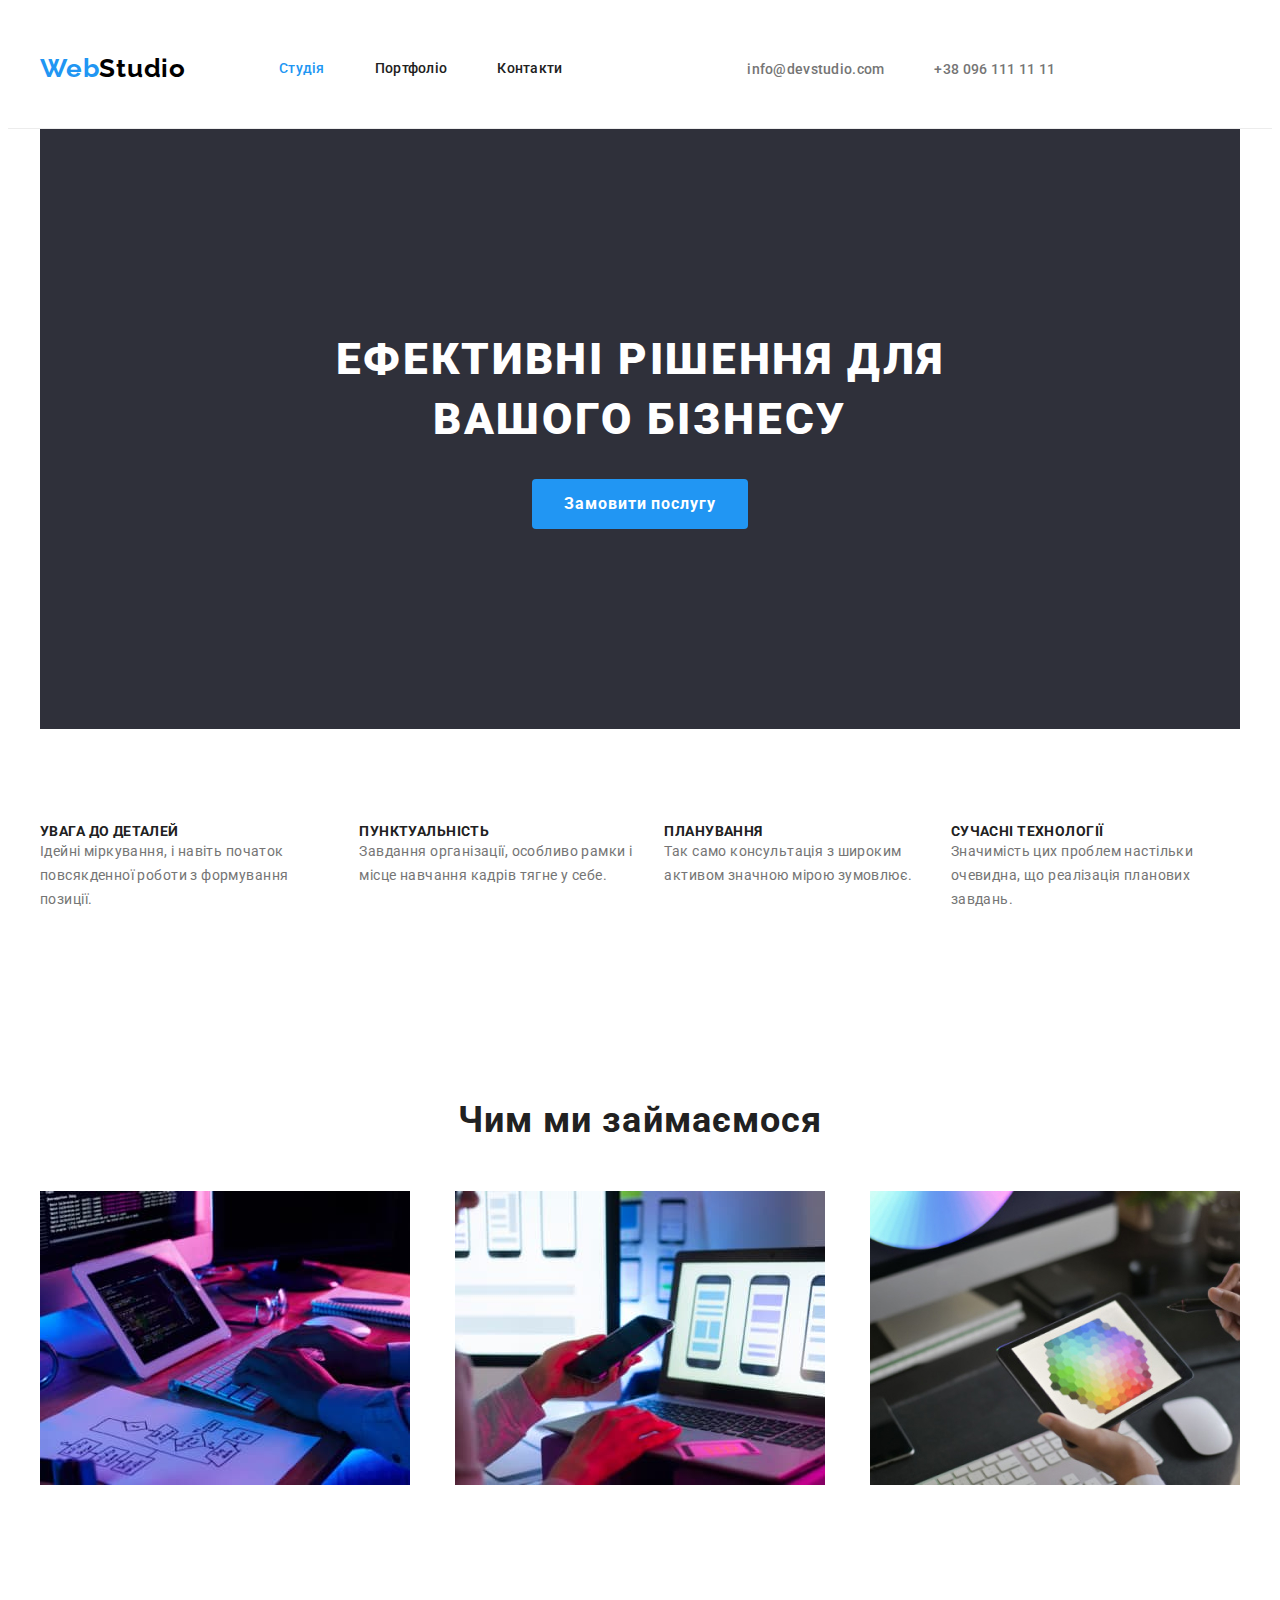
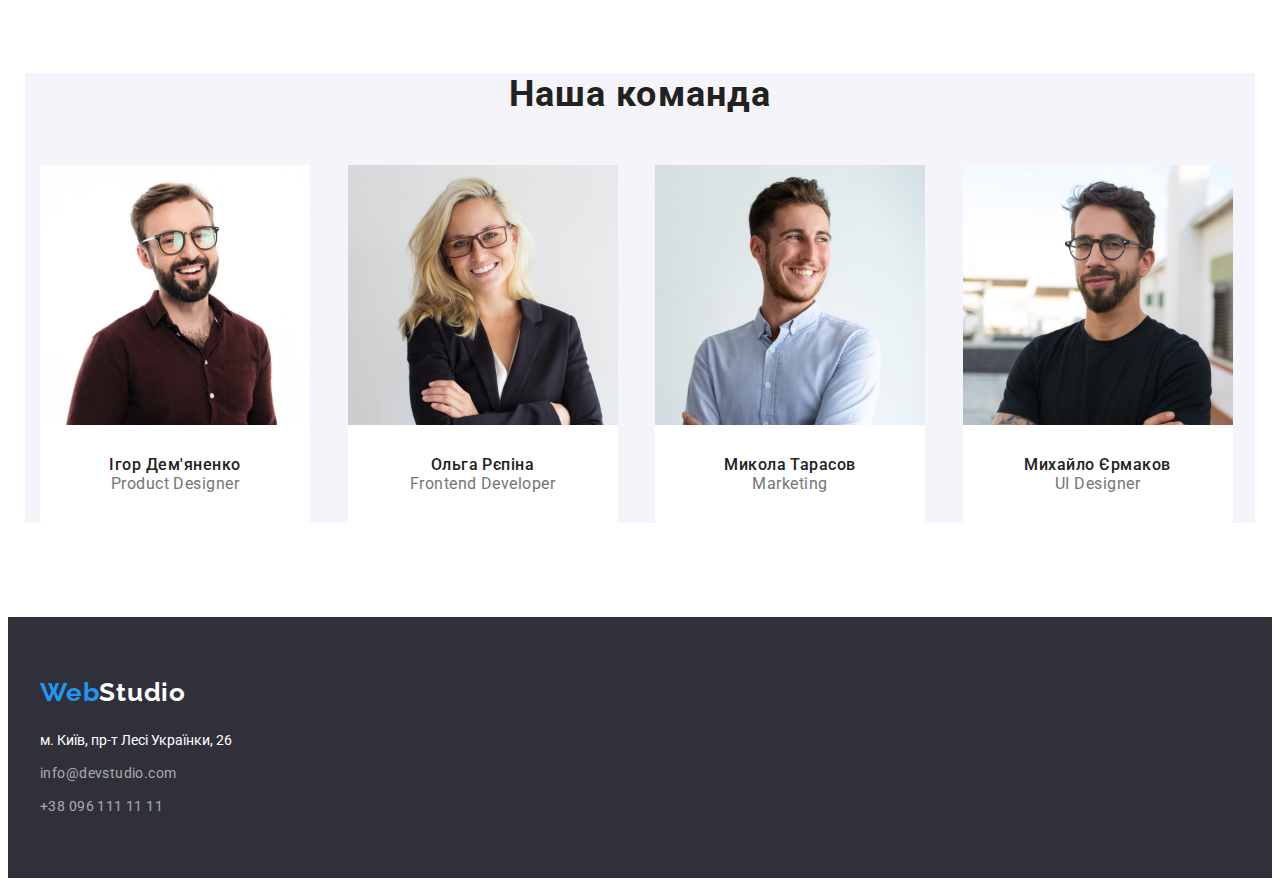
==== index.html @ 77de5295 "ДЗ№3" ====
<!DOCTYPE html>
<html lang="uk">
  <head>
    <meta charset="UTF-8" />
    <meta http-equiv="X-UA-Compatible" content="IE=edge" />
    <meta name="viewport" content="width=device-width, initial-scale=1.0" />
    <title>WebStudio</title>
    <link rel="preconnect" href="https://fonts.googleapis.com">
    <link rel="preconnect" href="https://fonts.gstatic.com" crossorigin>
    <link href="https://fonts.googleapis.com/css2?family=Raleway:wght@700&family=Roboto:wght@400;500;700;900&display=swap"
      rel="stylesheet">
    <link rel="stylesheet" href="./css/styles.css"/>
  </head>
  <body>
    <header>
      <div class="header-container container">
        <nav class="header-nav">
          <a href="/" class="logo link"> 
          <span class="first-part">Web</span><span class="second-part">Studio</span>
          </a>
          <ul class="nav-list list">
            <li class="nav-list-item"><a href="./index.html" class="header-nav-link link current">Студія</a></li>
            <li class="nav-list-item"><a href="./portfolio.html" class="header-nav-link link">Портфоліо</a></li>
            <li class="nav-list-item"><a href="#" class="header-nav-link link">Контакти</a></li>
          </ul>
        </nav>
  
        <ul class="header-group list">
          <li><a href="mailto:info@devstudio.com" class="header-email link">info@devstudio.com</a></li>
          <li><a href="tel:+380961111111" class="header-tel link">+38 096 111 11 11</a></li>
        </ul>
      </div>
    </header>

    <main>
     <div class="container">
        <section class="hero">
          <h1 class="hero-title">Ефективні рішення для вашого бізнесу</h1>
          <button type="button" class="hero-btn">Замовити послугу</button>
        </section>
     </div>

      
        <div class="container">
          <section class="section">
            <h2 class="visually-hidden">Переваги</h2>
            <ul class="advantage-list list">
              <li class="advantage-list-item">
                <h3 class="advantage-title">УВАГА ДО ДЕТАЛЕЙ</h3><p class="advantage-item">Ідейні міркування, і навіть початок повсякденної роботи з
                  формування позиції.</p></li>
              <li class="advantage-list-item">
                <h3 class="advantage-title">ПУНКТУАЛЬНІСТЬ</h3><p class="advantage-item">Завдання організації, особливо рамки і місце навчання кадрів тягне
                  у себе.</p></li>
              <li class="advantage-list-item">
                <h3 class="advantage-title">ПЛАНУВАННЯ</h3><p class="advantage-item">Так само консультація з широким активом значною мірою зумовлює.</p></li>
              <li class="advantage-list-item">
                <h3 class="advantage-title">СУЧАСНІ ТЕХНОЛОГІЇ</h3><p class="advantage-item">Значимість цих проблем настільки очевидна, що реалізація планових
                  завдань.</p></li>
            </ul>
          </section>
        </div>


       <div class="container about">
          <section class="section">
            <h2 class="section-title">Чим ми займаємося</h2>
            <ul class="about-list list">
              <li>
                <img src="./images/box1.jpg" alt="laptop" width="370" />
              </li>
              <li>
                <img src="./images/box2.jpg" alt="desktop" width="370" />
              </li>
              <li>
                <img src="./images/box3.jpg" alt="tablet" width="370" />
              </li>
            </ul>
          </section>
       </div>
      

      
        <section class="section">
          <div class="team container">
            <h2 class="section-title">Наша команда</h2>
              <ul class="team-list list">
                <li class="team-player">
                  <img class="team-img" src="./images/team1.jpg" alt="product-designer" width="270" />
                  <div class="team-text">
                    <h3 class="person">Ігор Дем'яненко</h3>
                    <p class="position">Product Designer</p>
                  </div>
                </li>
      
                <li class="team-player">
                  <img class="team-img" src="./images/team2.jpg" alt="frontend-developer" width="270" />
                  <div class="team-text">
                    <h3 class="person">Ольга Рєпіна</h3>
                    <p class="position">Frontend Developer</p>
                  </div>
                </li>
      
                <li class="team-player">
                  <img class="team-img" src="./images/team3.jpg" alt="marketing" width="270" />
                  <div class="team-text">
                    <h3 class="person">Микола Тарасов</h3>
                    <p class="position">Marketing</p>
                  </div>
                </li>
      
                <li class="team-player">
                  <img class="team-img" src="./images/team4.jpg" alt="designer" width="270" />
                  <div class="team-text">
                    <h3 class="person">Михайло Єрмаков</h3>
                    <p class="position">UI Designer</p>
                  </div>
                </li>
              </ul>
          </div>
        </section>
  

    </main>

    <footer class="footer">
      <div class="container">
        <a href="/" class="futer-logo link">
          <span class="futer-first-part">Web</span><span class="futer-second-part">Studio</span>
        </a>
  
        <address>
          <ul class="list">
            <li class="futer-item">
              <a href="https://goo.gl/maps/8StzC4tndzceAY5B7" target="_blank" class="address link"
                >м. Київ, пр-т Лесі Українки, 26
              </a>
            </li>
            <li class="futer-item"><a href="mailto:info@devstudio.com" class="contacts link">info@devstudio.com</a></li>
            <li class="futer-item"><a href="tel:+380961111111" class="contacts link">+38 096 111 11 11</a></li>
          </ul>
        </address>
      </div>
    </footer>
  </body>
</html>
---- css/styles.css ----
/*General styles*/
:root {
  --accent-color: #2196f3;
  --main-color: #757575;
  --second-color: #fff;
  --titles-color: #212121;
  --dark-bcg: #2f303a;
  --grey-bcg: #f5f4fa;
  --second-accent-color: #188ce8;
}

body {
  font-family: "Roboto", sans-serif;
  color: var(--main-color);
  background-color: var(--second-color);
}

h1,
h2,
h3,
h4,
h5,
h6,
p {
  margin: 0;
}

a {
  text-decoration: none;
}

img {
  display: block;
}

.link {
  text-decoration: none;
  color: currentColor;
}

.container {
  margin: 0 auto;
  width: 1200px;
  padding-left: 15px;
  padding-right: 15px;
  /* text-align: center; */
}

.section {
  padding-top: 94px;
  padding-bottom: 94px;
  /* outline: auto; */
}

.list {
  list-style: none;
  margin: 0;
  padding: 0;
}

header {
  background-color: var(--second-color);
  border-bottom: 1px solid #ECECEC;

  
}

.header-container {
  display: flex;
  align-items: center;
  
}

.header-nav {
  display: flex;
  align-items: center;
}

.nav-list {
  display: flex;
  align-items: center;
}

.header-group {
  display: flex;
  align-items: center;
  margin: auto;
}

.header-email {
  margin-right: 50px;
}
.nav-list-item:not(:last-child) {
  margin-right: 50px;
}

.logo {
  font-family: "Raleway";
  font-style: normal;
  font-weight: 700;
  font-size: 26px;
  line-height: calc(31 / 26);
  letter-spacing: 0.03em;
  margin-right: 93px;
}

.first-part {
  color: var(--accent-color);
}
.second-part {
  color: #000000;
}

.link.current {
  color: var(--accent-color);
}

.header-nav-link {
  font-weight: 500;
  font-size: 14px;
  line-height: calc(16 / 14);
  letter-spacing: 0.02em;
  color: var(--titles-color);
  display: block;
  padding: 52px 0px;
}

.header-nav-link:hover,
.header-nav-link:focus {
  color: var(--accent-color);
}

.header-tel,
.header-email {
  font-weight: 500;
  font-size: 14px;
  line-height: calc(16 / 14);
  letter-spacing: 0.02em;
  color: var(--main-color);
}

.header-tel:hover,
.header-tel:focus {
  color: var(--accent-color);
}

.header-email:hover,
.header-email:focus {
  color: var(--accent-color);
}

.hero {
  background-color: var(--dark-bcg);
  padding: 200px 200px;
}

.hero-title {
  font-weight: 900;
  font-size: 44px;
  line-height: calc(60 / 44);
  text-align: center;
  letter-spacing: 0.06em;
  text-transform: uppercase;
  color: var(--second-color);
  max-width: 696px;
  margin: 0 auto;
}

.hero-btn {
  display: block;
  font-family: inherit;
  font-weight: 700;
  font-size: 16px;
  line-height: calc(30 / 16);
  letter-spacing: 0.06em;
  color: var(--second-color);
  background-color: var(--accent-color);
  border: none;
  border-radius: 4px;
  width: 216px;
  height: 50px;
  cursor: pointer;
  margin-left: auto;
  margin-right: auto;
  margin-top: 30px;
}

.btn {
  font-family: inherit;
  font-weight: 500;
  font-size: 16px;
  line-height: calc(26 / 16);
  text-align: center;
  letter-spacing: 0.03em;
  color: var(--titles-color);
  background-color: var(--grey-bcg);
  cursor: pointer;
  padding: 6px 22px;
  min-width: 73px;
  max-width: 130px;
  height: 38px;
  border-radius: 4px;
  border: none;
}

.hero-btn:active,
.btn:active,
.btn:hover,
.btn:focus {
  background-color: var(--accent-color);
  color: var(--second-color);
}

.hero-btn:hover,
.hero-btn:focus {
  background-color: var(--second-accent-color);
}

.advantage-list {
display: flex;
justify-content: space-between;  
text-align: left;
max-height: 98px;
}

.advantage-list-item:not(:last-child) {
  margin-right: 30px;
  
}
.advantage-title {
  font-weight: 700;
  font-size: 14px;
  line-height: calc(16 / 14);
  letter-spacing: 0.03em;
  text-transform: uppercase;
  color: var(--titles-color);
}

.advantage-item {
  font-weight: 400;
  font-size: 14px;
  line-height: calc(24 / 14);
  letter-spacing: 0.03em;
  color: var(--main-color);
  
}

.about-list {
  display: flex;
  justify-content: space-between;
  gap: 30px;
}

.section-title {
  font-weight: 700;
  font-size: 36px;
  line-height: calc(42 / 36);
  text-align: center;
  letter-spacing: 0.03em;
  color: var(--titles-color);
  align-items: flex-start;
  margin-bottom: 50px;
  margin-left: auto;
  margin-right: auto;
}
.team-list {
  display: flex;
  gap: 30px;
}

.team {background-color: var(--grey-bcg);}

.team-player {
  flex-basis: calc( (100% - 30px * 3) / 4);
}


.team-text {
  padding-top: 30px;
  padding-bottom: 30px;
  background-color: var(--second-color);
  border-radius: 0px 0px 4px 4px;
  max-width: 270px;
}
.person {
  font-weight: 500;
  font-size: 16px;
  line-height: calc(19 / 16);
  text-align: center;
  letter-spacing: 0.03em;
  color: var(--titles-color);
}

.position {
  font-size: 16px;
  line-height: calc(19 / 16);
  text-align: center;
  letter-spacing: 0.03em;
  color: var(--main-color);
}

.portfolio-title {
  font-weight: 700;
  font-size: 18px;
  line-height: calc(36 / 18);
  letter-spacing: 0.06em;
  color: var(--titles-color);

}

.portfolio-item {
  font-size: 16px;
  line-height: calc(30 / 16);
  letter-spacing: 0.03em;
  color: var(--main-color);
}

.footer {
  background-color: var(--dark-bcg);
}

.address {
  font-family: "Roboto";
  font-style: normal;
  font-weight: 400;
  font-size: 14px;
  line-height: calc(24 / 14);
  color: var(--second-color);
  
}

.contacts {
  font-style: normal;
  font-size: 14px;
  line-height: calc(24 / 14);
  letter-spacing: 0.03em;
  color: rgba(255, 255, 255, 0.6);
  display: block;
}

.address:hover,
.address:focus,
.contacts:hover,
.contacts:focus {
  color: var(--accent-color);
}

.futer-logo {
  display: block;
  font-family: "Raleway";
  font-style: normal;
  font-weight: 700;
  font-size: 26px;
  line-height: calc(31 / 26);
  letter-spacing: 0.03em;
  padding-top: 60px;
  margin-bottom: 20px;
}

.futer-item:not(:last-child) {
  margin-bottom: 9px;
}

.futer-item:last-child{
  padding-bottom: 60px;
}
.futer-first-part {
  color: var(--accent-color);
}

.futer-second-part {
  color: var(--second-color);
}

.visually-hidden {
  position: absolute;
  width: 1px;
  height: 1px;
  margin: -1px;
  border: 0;
  padding: 0;
  white-space: nowrap;
  clip-path: inset(100%);
  clip: rect(0 0 0 0);
  overflow: hidden;
}

.filters {
  display: flex;
  max-width: 575px;
  justify-content: space-between;
  margin-right: auto;
  margin-left: auto;
  margin-bottom: 50px;
}

.portfolio-list {
  display: flex;
  flex-wrap: wrap;
  gap: 30px;
}

.portfolio-describe {
 padding: 20px 24px;
border: 1px solid #EEEEEE;
border-top: none;
}
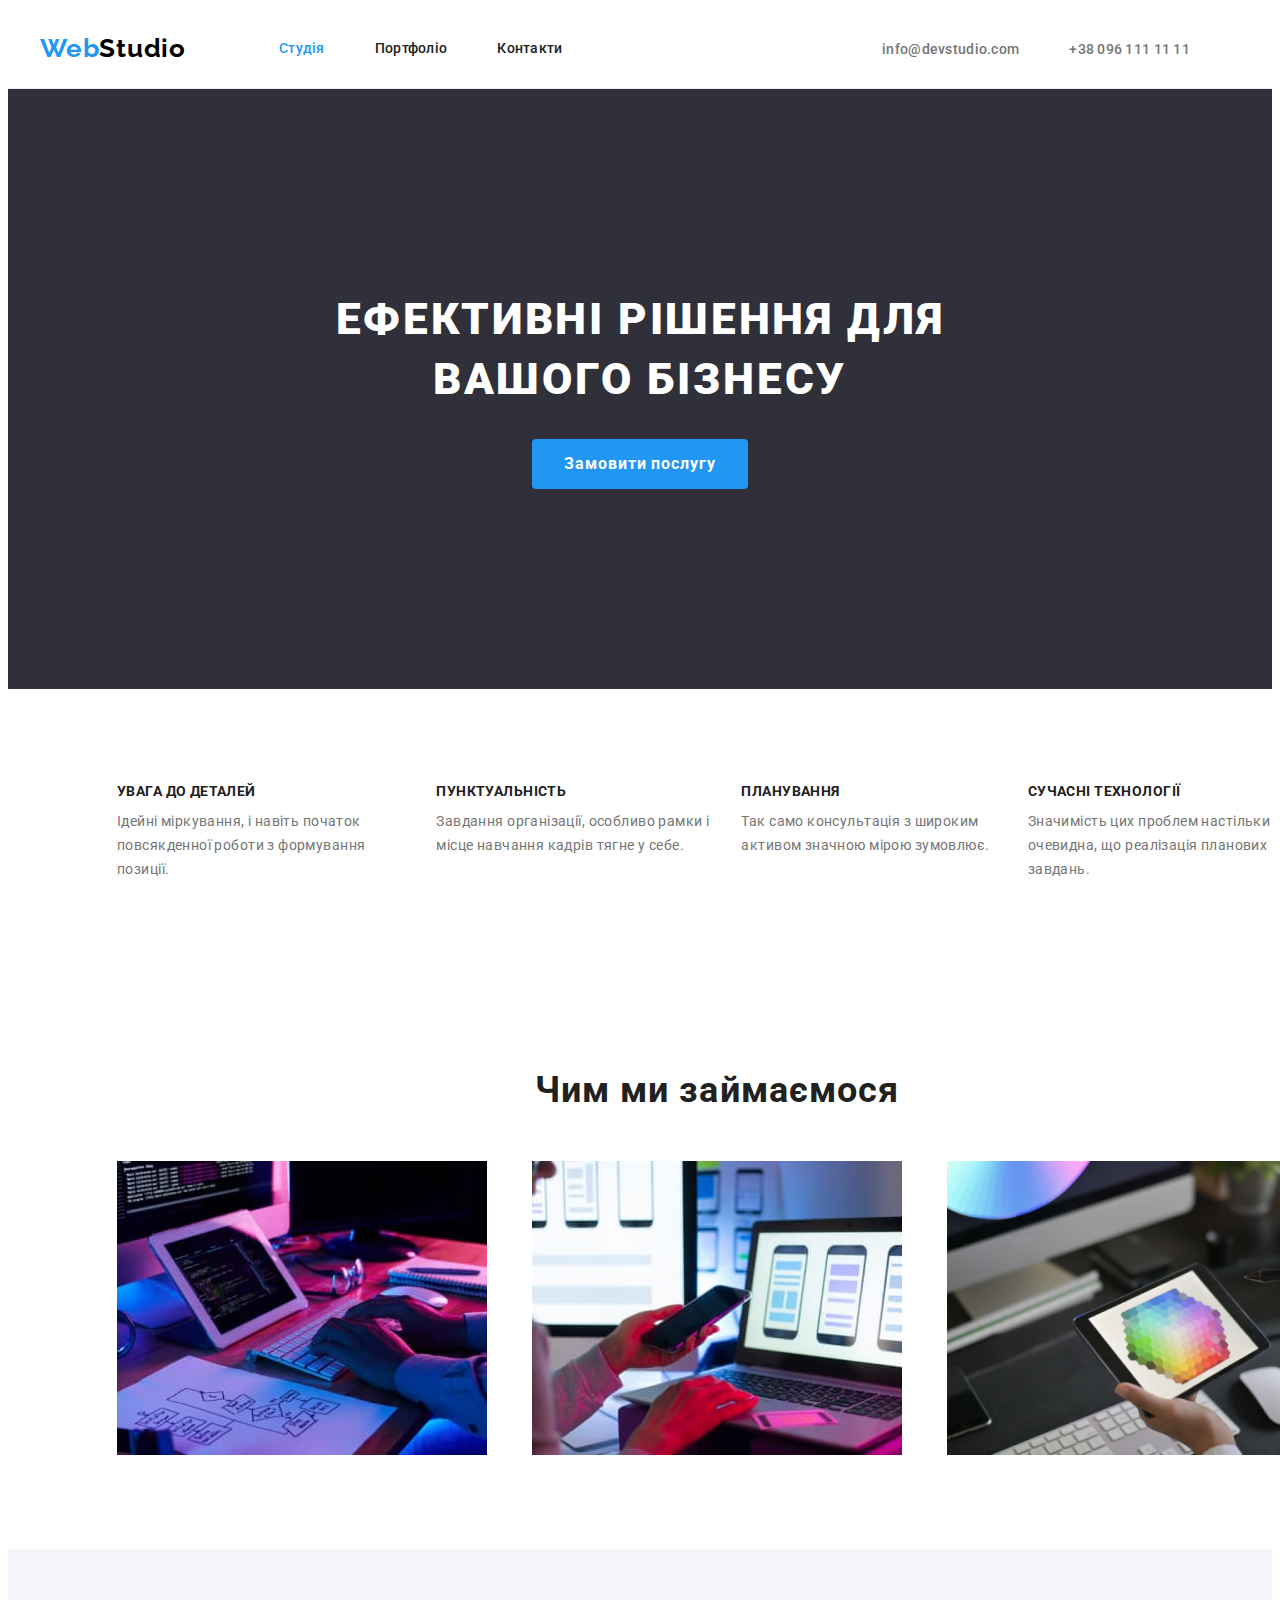
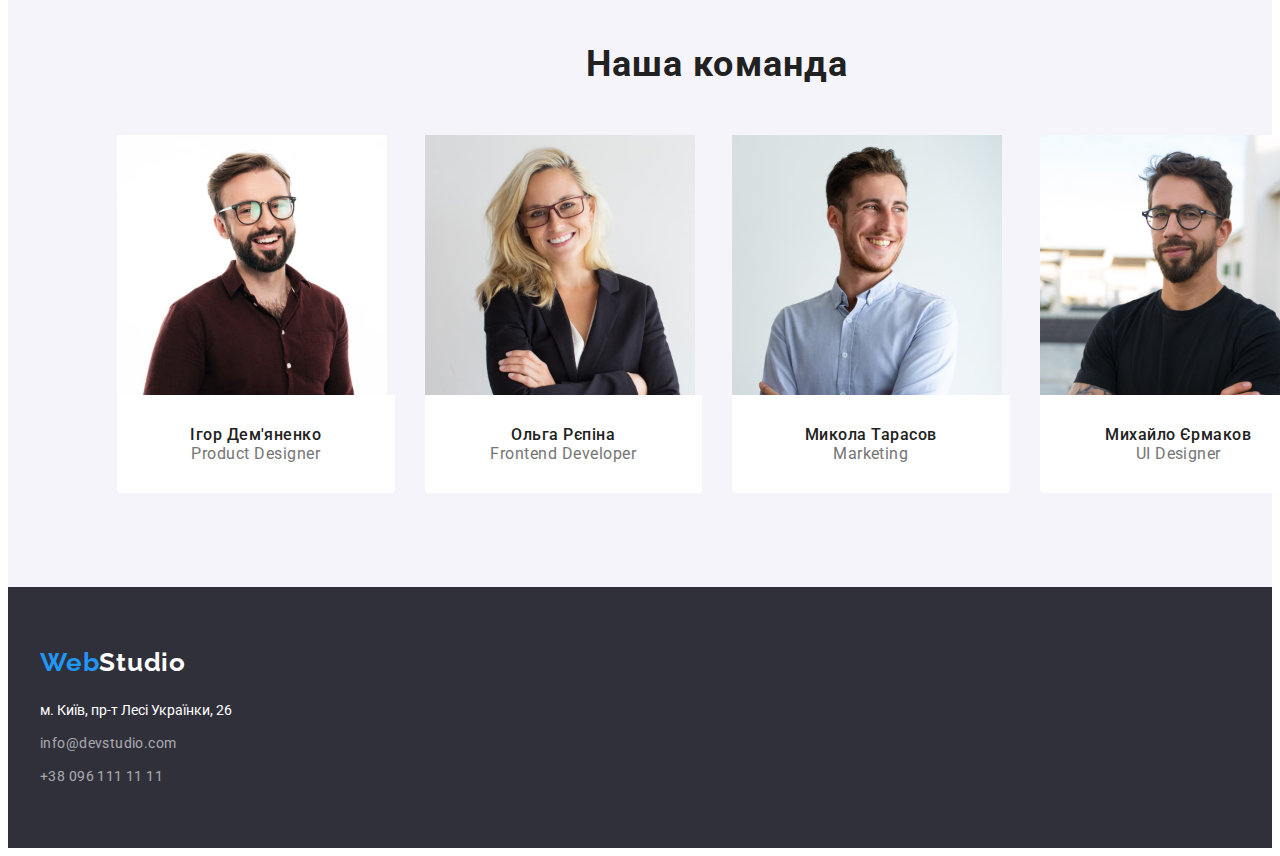
==== commit 74fa9ee9: "Сделала работу над ошибками" ====
--- a/index.html
+++ b/index.html
@@ -9,6 +9,9 @@
     <link rel="preconnect" href="https://fonts.gstatic.com" crossorigin>
     <link href="https://fonts.googleapis.com/css2?family=Raleway:wght@700&family=Roboto:wght@400;500;700;900&display=swap"
       rel="stylesheet">
+    <link rel="stylesheet" href="https://cdnjs.cloudflare.com/ajax/libs/modern-normalize/1.1.0/modern-normalize.min.css"
+        integrity="sha512-wpPYUAdjBVSE4KJnH1VR1HeZfpl1ub8YT/NKx4PuQ5NmX2tKuGu6U/JRp5y+Y8XG2tV+wKQpNHVUX03MfMFn9Q=="
+        crossorigin="anonymous" referrerpolicy="no-referrer" />
     <link rel="stylesheet" href="./css/styles.css"/>
   </head>
   <body>
@@ -26,62 +29,60 @@
         </nav>
   
         <ul class="header-group list">
-          <li><a href="mailto:info@devstudio.com" class="header-email link">info@devstudio.com</a></li>
-          <li><a href="tel:+380961111111" class="header-tel link">+38 096 111 11 11</a></li>
+          <li><a href="mailto:info@devstudio.com" class="header-email link header-group-item">info@devstudio.com</a></li>
+          <li><a href="tel:+380961111111" class="header-tel link header-group-item">+38 096 111 11 11</a></li>
         </ul>
       </div>
     </header>
 
     <main>
-     <div class="container">
         <section class="hero">
-          <h1 class="hero-title">Ефективні рішення для вашого бізнесу</h1>
-          <button type="button" class="hero-btn">Замовити послугу</button>
+        <div class="container">
+            <h1 class="hero-title">Ефективні рішення для вашого бізнесу</h1>
+            <button type="button" class="hero-btn">Замовити послугу</button>
+        </div>
         </section>
-     </div>
 
-      
-        <div class="container">
+        <section class="section">
+            <div class="container">
+              <h2 class="visually-hidden">Переваги</h2>
+              <ul class="advantage-list list">
+                <li class="advantage-list-item">
+                  <h3 class="advantage-title">УВАГА ДО ДЕТАЛЕЙ</h3><p class="advantage-item">Ідейні міркування, і навіть початок повсякденної роботи з
+                    формування позиції.</p></li>
+                <li class="advantage-list-item">
+                  <h3 class="advantage-title">ПУНКТУАЛЬНІСТЬ</h3><p class="advantage-item">Завдання організації, особливо рамки і місце навчання кадрів тягне
+                    у себе.</p></li>
+                <li class="advantage-list-item">
+                  <h3 class="advantage-title">ПЛАНУВАННЯ</h3><p class="advantage-item">Так само консультація з широким активом значною мірою зумовлює.</p></li>
+                <li class="advantage-list-item">
+                  <h3 class="advantage-title">СУЧАСНІ ТЕХНОЛОГІЇ</h3><p class="advantage-item">Значимість цих проблем настільки очевидна, що реалізація планових
+                    завдань.</p></li>
+              </ul>
+            </div>
+          </section>
+
           <section class="section">
-            <h2 class="visually-hidden">Переваги</h2>
-            <ul class="advantage-list list">
-              <li class="advantage-list-item">
-                <h3 class="advantage-title">УВАГА ДО ДЕТАЛЕЙ</h3><p class="advantage-item">Ідейні міркування, і навіть початок повсякденної роботи з
-                  формування позиції.</p></li>
-              <li class="advantage-list-item">
-                <h3 class="advantage-title">ПУНКТУАЛЬНІСТЬ</h3><p class="advantage-item">Завдання організації, особливо рамки і місце навчання кадрів тягне
-                  у себе.</p></li>
-              <li class="advantage-list-item">
-                <h3 class="advantage-title">ПЛАНУВАННЯ</h3><p class="advantage-item">Так само консультація з широким активом значною мірою зумовлює.</p></li>
-              <li class="advantage-list-item">
-                <h3 class="advantage-title">СУЧАСНІ ТЕХНОЛОГІЇ</h3><p class="advantage-item">Значимість цих проблем настільки очевидна, що реалізація планових
-                  завдань.</p></li>
-            </ul>
+           <div class="container">
+              <h2 class="section-title">Чим ми займаємося</h2>
+              <ul class="about-list list">
+                <li>
+                  <img src="./images/box1.jpg" alt="laptop" width="370" />
+                </li>
+                <li>
+                  <img src="./images/box2.jpg" alt="desktop" width="370" />
+                </li>
+                <li>
+                  <img src="./images/box3.jpg" alt="tablet" width="370" />
+                </li>
+              </ul>
+           </div>
           </section>
-        </div>
-
-
-       <div class="container about">
-          <section class="section">
-            <h2 class="section-title">Чим ми займаємося</h2>
-            <ul class="about-list list">
-              <li>
-                <img src="./images/box1.jpg" alt="laptop" width="370" />
-              </li>
-              <li>
-                <img src="./images/box2.jpg" alt="desktop" width="370" />
-              </li>
-              <li>
-                <img src="./images/box3.jpg" alt="tablet" width="370" />
-              </li>
-            </ul>
-          </section>
-       </div>
       
 
       
-        <section class="section">
-          <div class="team container">
+        <section class="section team">
+          <div class="container">
             <h2 class="section-title">Наша команда</h2>
               <ul class="team-list list">
                 <li class="team-player">
--- a/css/styles.css
+++ b/css/styles.css
@@ -47,8 +47,7 @@
 }
 
 .section {
-  padding-top: 94px;
-  padding-bottom: 94px;
+  padding: 94px
   /* outline: auto; */
 }
 
@@ -84,10 +83,12 @@
 .header-group {
   display: flex;
   align-items: center;
-  margin: auto;
-}
-
-.header-email {
+  margin-left: auto;
+
+ 
+}
+
+.header-group-item:first-child {
   margin-right: 50px;
 }
 .nav-list-item:not(:last-child) {
@@ -122,7 +123,7 @@
   letter-spacing: 0.02em;
   color: var(--titles-color);
   display: block;
-  padding: 52px 0px;
+  padding: 32px 0px;
 }
 
 .header-nav-link:hover,
@@ -137,6 +138,7 @@
   line-height: calc(16 / 14);
   letter-spacing: 0.02em;
   color: var(--main-color);
+  padding: 32px 0px;
 }
 
 .header-tel:hover,
@@ -151,7 +153,7 @@
 
 .hero {
   background-color: var(--dark-bcg);
-  padding: 200px 200px;
+  padding: 200px 0px;
 }
 
 .hero-title {
@@ -234,6 +236,7 @@
   letter-spacing: 0.03em;
   text-transform: uppercase;
   color: var(--titles-color);
+  margin-bottom: 10px;
 }
 
 .advantage-item {
@@ -280,7 +283,6 @@
   padding-bottom: 30px;
   background-color: var(--second-color);
   border-radius: 0px 0px 4px 4px;
-  max-width: 270px;
 }
 .person {
   font-weight: 500;
@@ -305,6 +307,7 @@
   line-height: calc(36 / 18);
   letter-spacing: 0.06em;
   color: var(--titles-color);
+  margin-bottom: 4px;
 
 }
 
@@ -345,6 +348,11 @@
   color: var(--accent-color);
 }
 
+.footer {
+  padding-top: 60px;
+  padding-bottom: 60px;
+}
+
 .futer-logo {
   display: block;
   font-family: "Raleway";
@@ -353,7 +361,6 @@
   font-size: 26px;
   line-height: calc(31 / 26);
   letter-spacing: 0.03em;
-  padding-top: 60px;
   margin-bottom: 20px;
 }
 
@@ -361,9 +368,6 @@
   margin-bottom: 9px;
 }
 
-.futer-item:last-child{
-  padding-bottom: 60px;
-}
 .futer-first-part {
   color: var(--accent-color);
 }
@@ -387,11 +391,9 @@
 
 .filters {
   display: flex;
-  max-width: 575px;
-  justify-content: space-between;
-  margin-right: auto;
-  margin-left: auto;
+  justify-content: center;
   margin-bottom: 50px;
+  gap: 8px;
 }
 
 .portfolio-list {
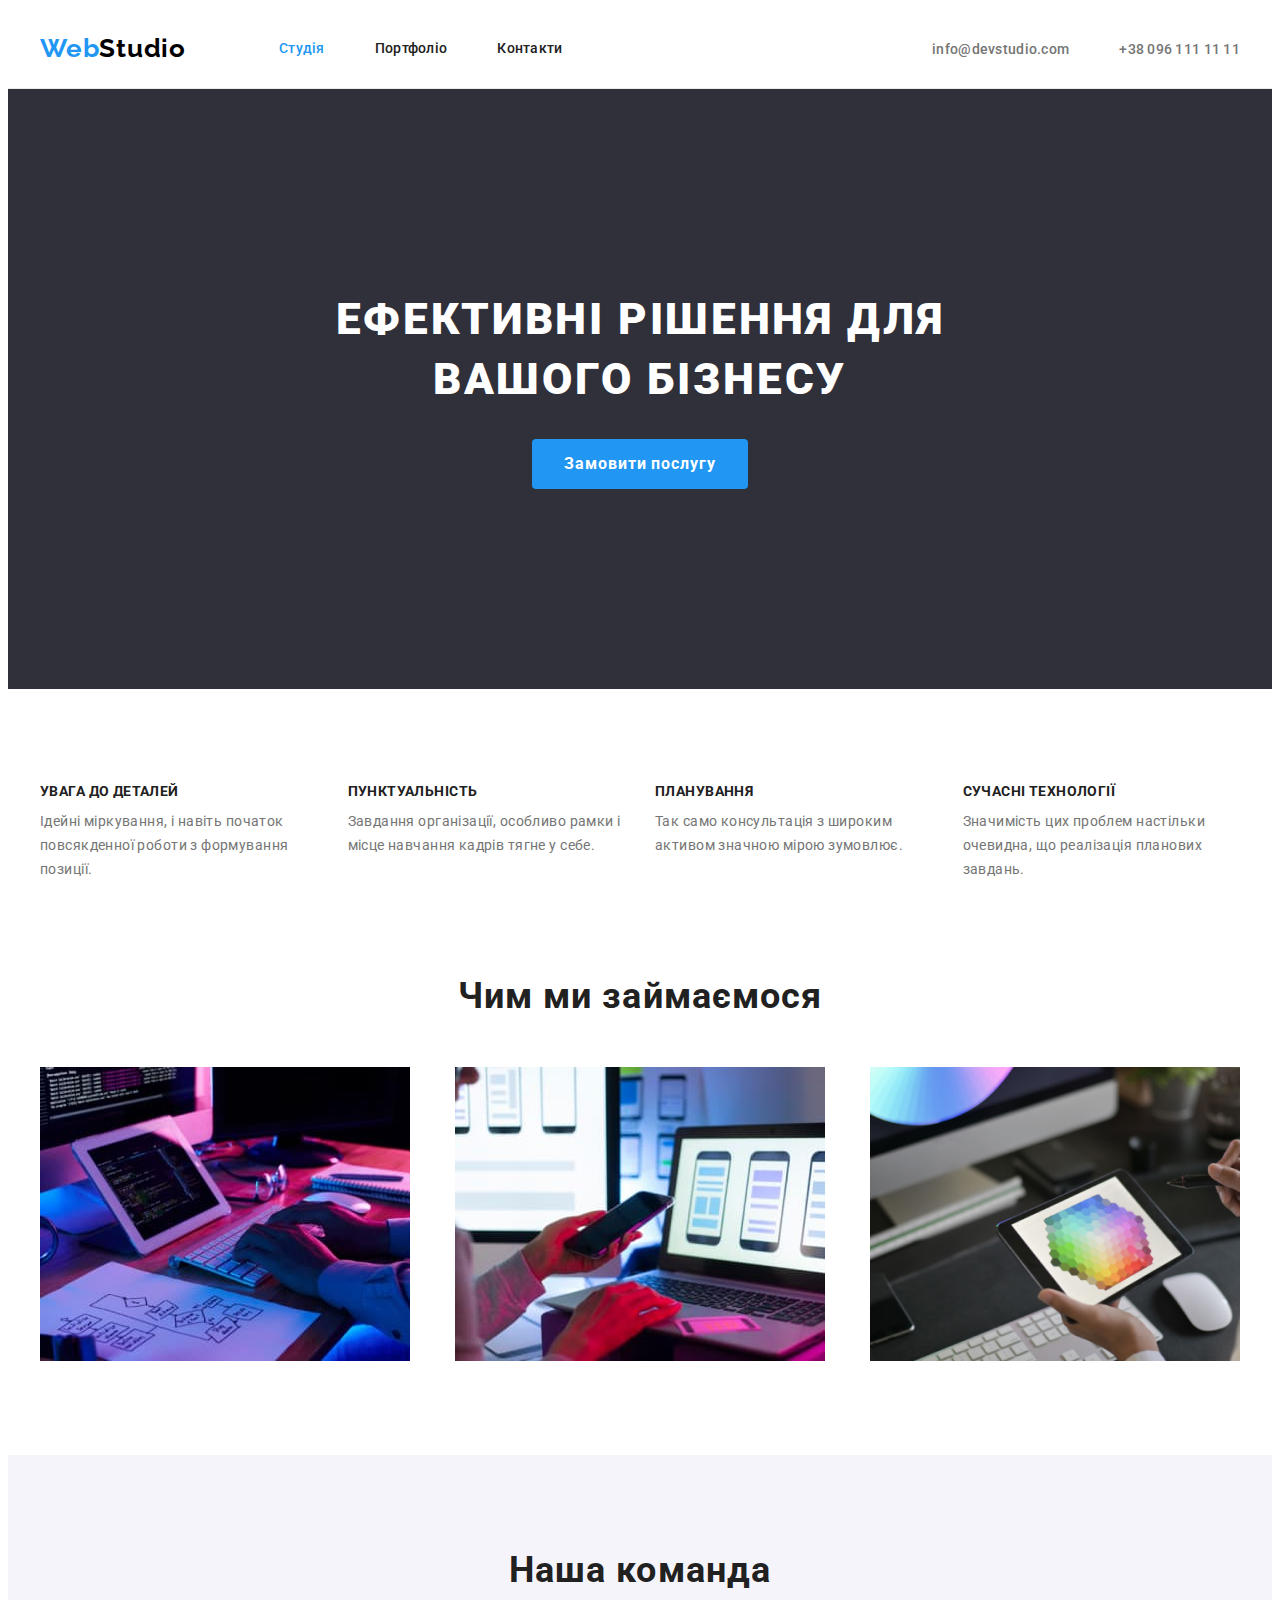
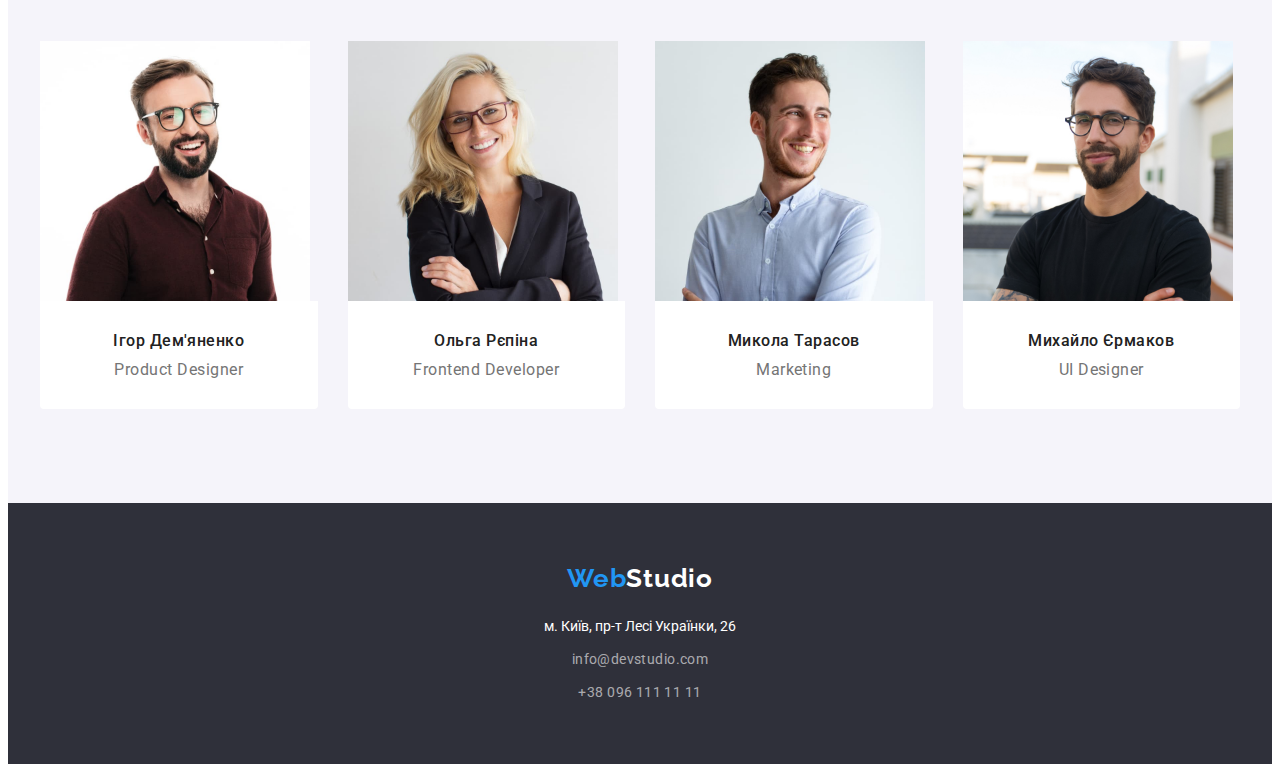
==== commit d3f2ebb5: "Contra Spem Spero" ====
--- a/index.html
+++ b/index.html
@@ -29,8 +29,8 @@
         </nav>
   
         <ul class="header-group list">
-          <li><a href="mailto:info@devstudio.com" class="header-email link header-group-item">info@devstudio.com</a></li>
-          <li><a href="tel:+380961111111" class="header-tel link header-group-item">+38 096 111 11 11</a></li>
+          <li class="header-group-item"><a href="mailto:info@devstudio.com" class="header-email link">info@devstudio.com</a></li>
+          <li class="header-group-item"><a href="tel:+380961111111" class="header-tel link">+38 096 111 11 11</a></li>
         </ul>
       </div>
     </header>
@@ -62,7 +62,7 @@
             </div>
           </section>
 
-          <section class="section">
+          <section class="section about-section">
            <div class="container">
               <h2 class="section-title">Чим ми займаємося</h2>
               <ul class="about-list list">
--- a/css/styles.css
+++ b/css/styles.css
@@ -25,6 +25,11 @@
   margin: 0;
 }
 
+ul {
+  margin: 0;
+  padding-left: 0;
+}
+
 a {
   text-decoration: none;
 }
@@ -43,12 +48,11 @@
   width: 1200px;
   padding-left: 15px;
   padding-right: 15px;
-  /* text-align: center; */
+  text-align: center;
 }
 
 .section {
-  padding: 94px
-  /* outline: auto; */
+  padding: 94px 0;
 }
 
 .list {
@@ -84,8 +88,6 @@
   display: flex;
   align-items: center;
   margin-left: auto;
-
- 
 }
 
 .header-group-item:first-child {
@@ -169,7 +171,6 @@
 }
 
 .hero-btn {
-  display: block;
   font-family: inherit;
   font-weight: 700;
   font-size: 16px;
@@ -179,12 +180,11 @@
   background-color: var(--accent-color);
   border: none;
   border-radius: 4px;
-  width: 216px;
-  height: 50px;
+  min-width: 216px;
+  padding: 10px 32px;
   cursor: pointer;
-  margin-left: auto;
-  margin-right: auto;
   margin-top: 30px;
+  
 }
 
 .btn {
@@ -225,8 +225,8 @@
 max-height: 98px;
 }
 
-.advantage-list-item:not(:last-child) {
-  margin-right: 30px;
+.advantage-list-item {
+  flex-basis: calc((100% - 30px * 3) / 4);
   
 }
 .advantage-title {
@@ -246,6 +246,10 @@
   letter-spacing: 0.03em;
   color: var(--main-color);
   
+}
+
+.about-section {
+  padding-top: 0;
 }
 
 .about-list {
@@ -291,6 +295,7 @@
   text-align: center;
   letter-spacing: 0.03em;
   color: var(--titles-color);
+  margin-bottom: 10px;
 }
 
 .position {
@@ -403,7 +408,8 @@
 }
 
 .portfolio-describe {
- padding: 20px 24px;
+padding: 20px 24px;
 border: 1px solid #EEEEEE;
 border-top: none;
+text-align: left;
 }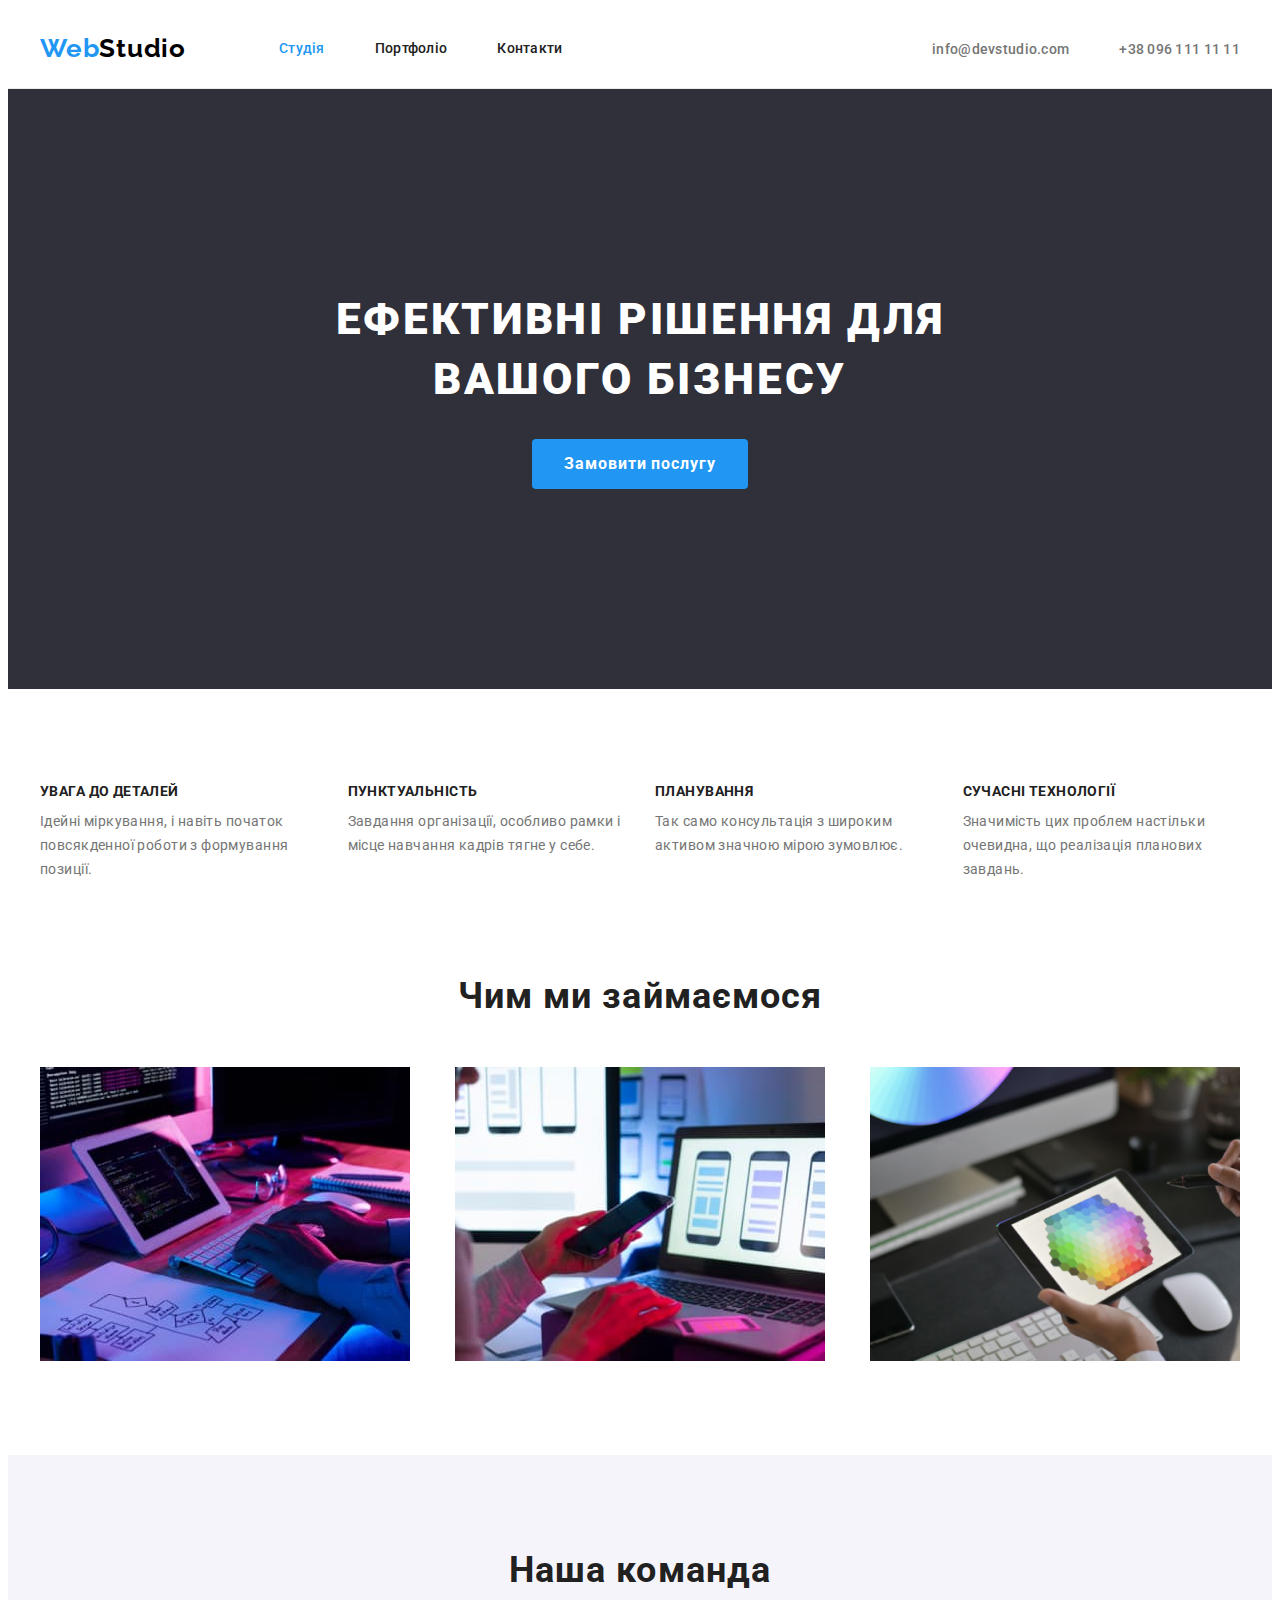
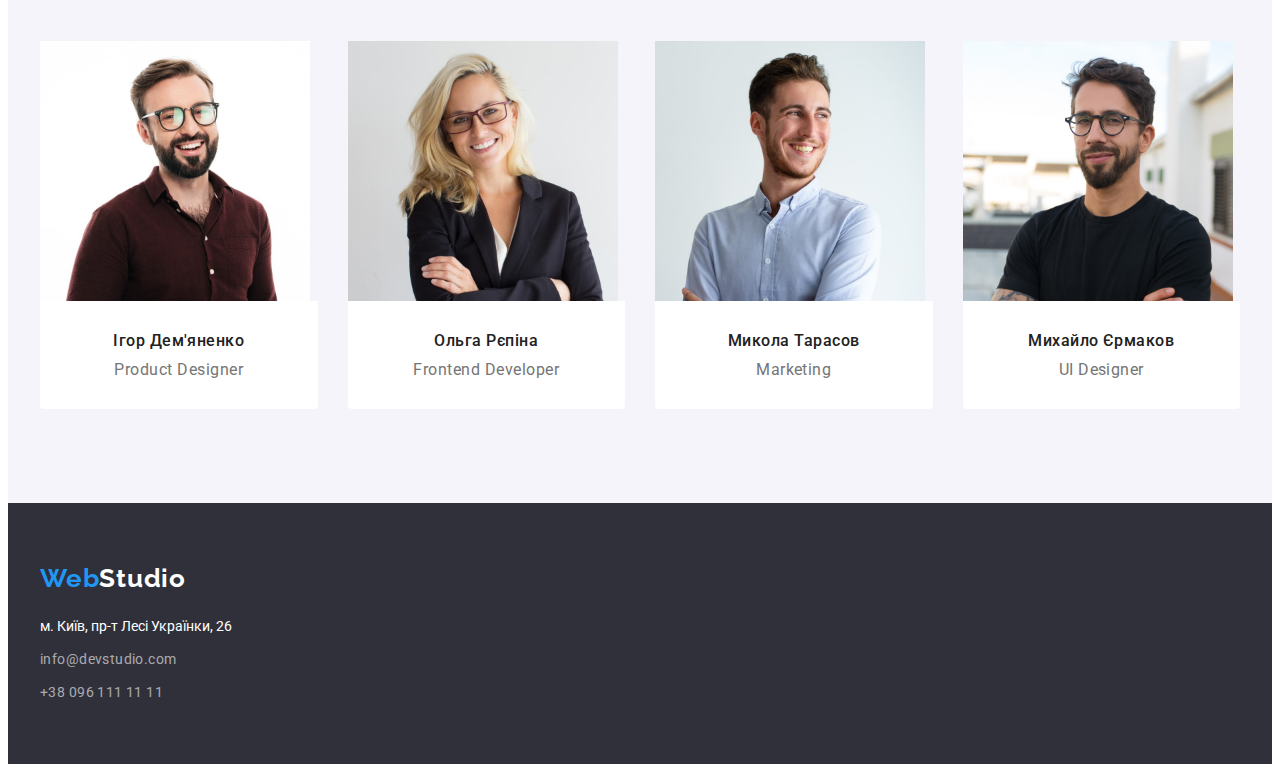
==== commit 3d1304e0: "Contra Spem Spero" ====
--- a/index.html
+++ b/index.html
@@ -128,12 +128,12 @@
         <a href="/" class="futer-logo link">
           <span class="futer-first-part">Web</span><span class="futer-second-part">Studio</span>
         </a>
-  
+    
         <address>
           <ul class="list">
             <li class="futer-item">
-              <a href="https://goo.gl/maps/8StzC4tndzceAY5B7" target="_blank" class="address link"
-                >м. Київ, пр-т Лесі Українки, 26
+              <a href="https://goo.gl/maps/8StzC4tndzceAY5B7" target="_blank" class="address link">м. Київ, пр-т Лесі
+                Українки, 26
               </a>
             </li>
             <li class="futer-item"><a href="mailto:info@devstudio.com" class="contacts link">info@devstudio.com</a></li>
--- a/css/styles.css
+++ b/css/styles.css
@@ -37,6 +37,7 @@
 img {
   display: block;
 }
+
 
 .link {
   text-decoration: none;
@@ -325,15 +326,18 @@
 
 .footer {
   background-color: var(--dark-bcg);
+  padding-bottom: 60px;
 }
 
 .address {
+  display: block;
   font-family: "Roboto";
   font-style: normal;
   font-weight: 400;
   font-size: 14px;
   line-height: calc(24 / 14);
   color: var(--second-color);
+  text-align: left;
   
 }
 
@@ -343,7 +347,7 @@
   line-height: calc(24 / 14);
   letter-spacing: 0.03em;
   color: rgba(255, 255, 255, 0.6);
-  display: block;
+  /* display: block; */
 }
 
 .address:hover,
@@ -353,10 +357,6 @@
   color: var(--accent-color);
 }
 
-.footer {
-  padding-top: 60px;
-  padding-bottom: 60px;
-}
 
 .futer-logo {
   display: block;
@@ -367,10 +367,20 @@
   line-height: calc(31 / 26);
   letter-spacing: 0.03em;
   margin-bottom: 20px;
+  padding-top: 60px;
+  text-align: left;
+  
 }
 
 .futer-item:not(:last-child) {
   margin-bottom: 9px;
+  display: block;
+  text-align: left;
+}
+
+.contacts {
+  display: block;
+  text-align: left;
 }
 
 .futer-first-part {
@@ -380,6 +390,7 @@
 .futer-second-part {
   color: var(--second-color);
 }
+
 
 .visually-hidden {
   position: absolute;
